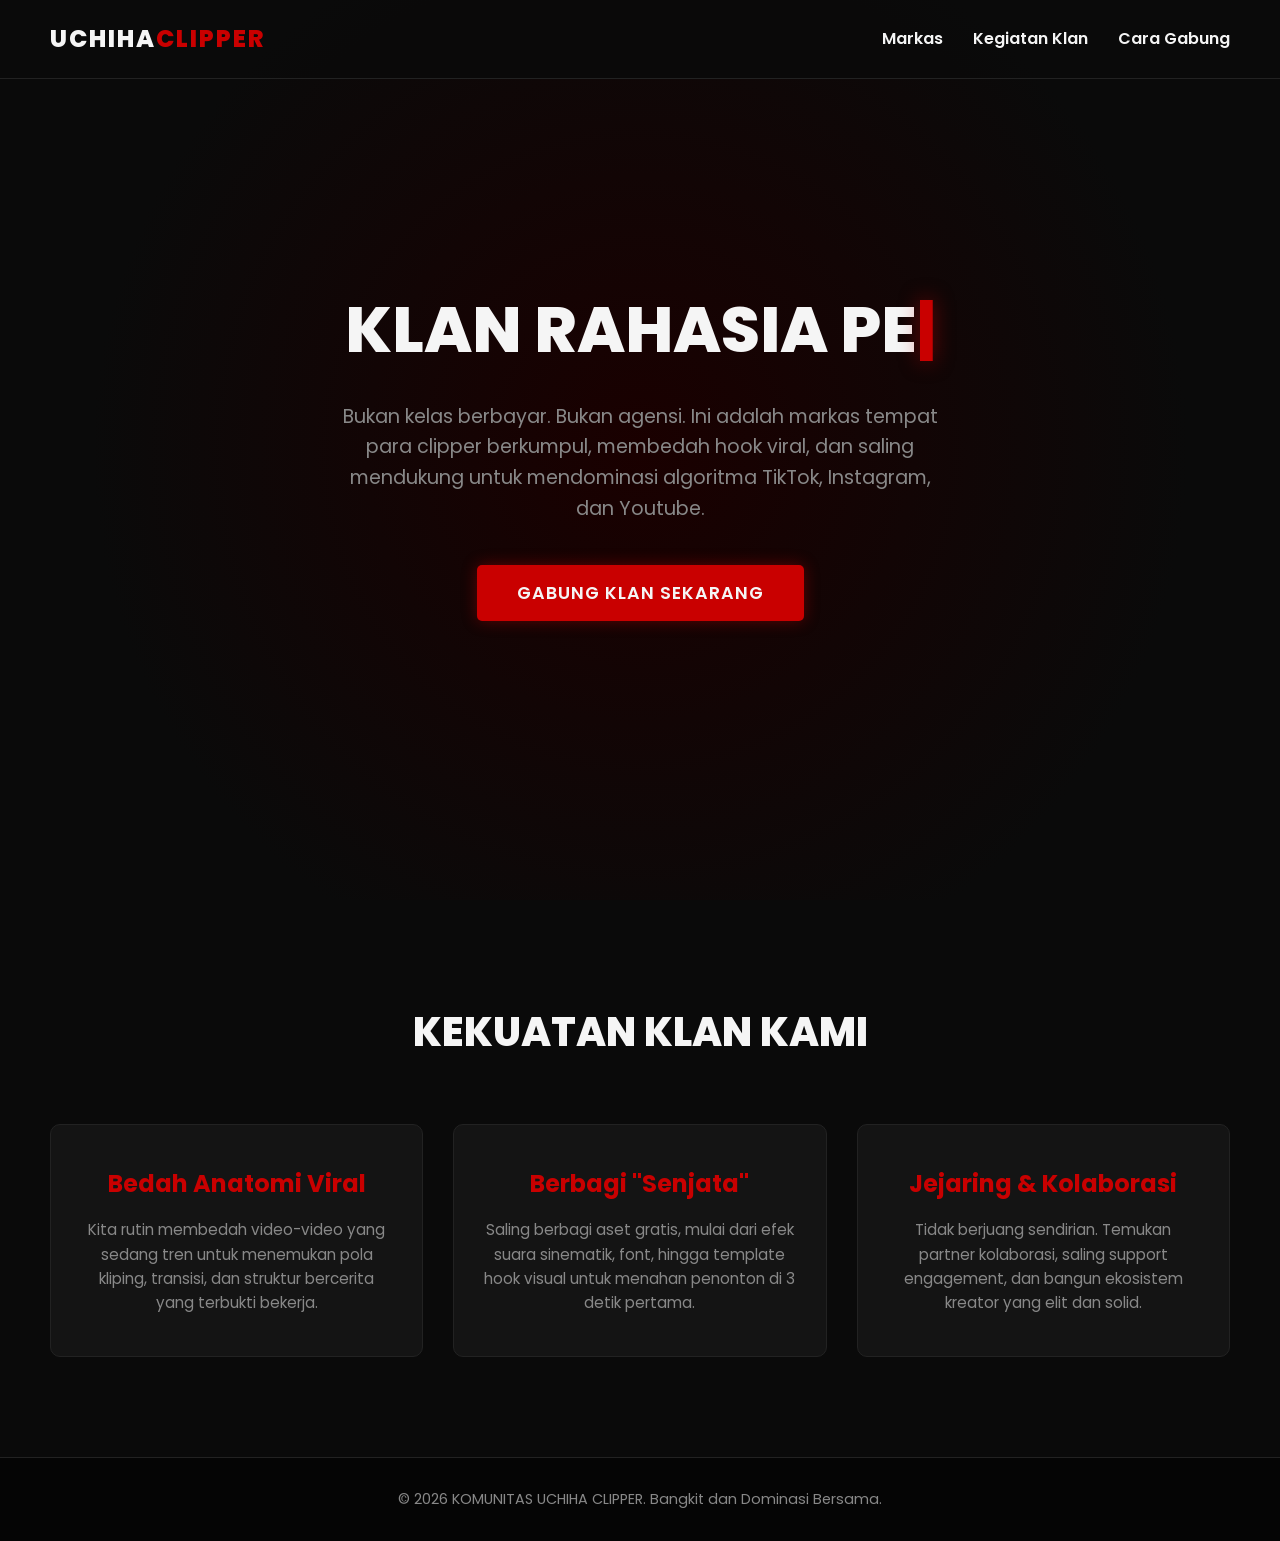
==== index.html @ 587202c2 "Remove Uchiha animation image from navigation" ====
<!DOCTYPE html>
<html lang="id">
<head>
    <meta charset="UTF-8">
    <meta name="viewport" content="width=device-width, initial-scale=1.0">
    <title>UCHIHA CLIPPER | Komunitas Penakluk Algoritma</title>
    <link rel="stylesheet" href="proyek.css">
    <link href="https://fonts.googleapis.com/css2?family=Poppins:wght@300;400;600;800&display=swap" rel="stylesheet">
</head>
<body>

    <!-- Navigasi -->
    <nav>
        <div class="logo">UCHIHA<span>CLIPPER</span></div>
        <ul class="nav-links">
            <li><a href="#home">Markas</a></li>
            <li><a href="#kegiatan">Kegiatan Klan</a></li>
            <li><a href="#gabung">Cara Gabung</a></li>
        </ul>
    </nav>

    <!-- Bagian Hero / Headline -->
    <section class="hero" id="home">
        <h1 id="hero-title"></h1>
        <p>Bukan kelas berbayar. Bukan agensi. Ini adalah markas tempat para clipper berkumpul, membedah hook viral, dan saling mendukung untuk mendominasi algoritma TikTok, Instagram, dan Youtube.</p>
        <button class="cta-btn" id="btn-eksekusi">Gabung Klan Sekarang</button>
    </section>

    <!-- Bagian Layanan diubah menjadi Kegiatan Komunitas -->
    <section class="services" id="kegiatan">
        <h2 class="section-title">KEKUATAN KLAN KAMI</h2>
        <div class="services-grid">
            <div class="service-card">
                <h3>Bedah Anatomi Viral</h3>
                <p>Kita rutin membedah video-video yang sedang tren untuk menemukan pola kliping, transisi, dan struktur bercerita yang terbukti bekerja.</p>
            </div>
            <div class="service-card">
                <h3>Berbagi "Senjata"</h3>
                <p>Saling berbagi aset gratis, mulai dari efek suara sinematik, font, hingga template hook visual untuk menahan penonton di 3 detik pertama.</p>
            </div>
            <div class="service-card">
                <h3>Jejaring & Kolaborasi</h3>
                <p>Tidak berjuang sendirian. Temukan partner kolaborasi, saling support engagement, dan bangun ekosistem kreator yang elit dan solid.</p>
            </div>
        </div>
    </section>

    <!-- Footer -->
    <footer>
        <p>&copy; 2026 KOMUNITAS UCHIHA CLIPPER. Bangkit dan Dominasi Bersama.</p>
    </footer>

    <script src="proyek.js"></script>

</body>
</html>
---- proyek.css ----
:root {
    --bg-dark: #0a0a0a;
    --bg-card: #141414;
    --uchiha-red: #c90000;
    --uchiha-red-glow: #ff1e1e;
    --text-light: #f5f5f5;
    --text-muted: #888888;
}

* {
    margin: 0;
    padding: 0;
    box-sizing: border-box;
    font-family: 'Poppins', sans-serif;
    scroll-behavior: smooth;
}

body {
    background-color: var(--bg-dark);
    color: var(--text-light);
    line-height: 1.6;
}

/* Navbar */
nav {
    display: flex;
    justify-content: space-between;
    align-items: center;
    padding: 20px 50px;
    background: rgba(10, 10, 10, 0.9);
    position: fixed;
    width: 100%;
    top: 0;
    z-index: 1000;
    border-bottom: 1px solid #222;
}

.logo {
    font-size: 24px;
    font-weight: 800;
    letter-spacing: 2px;
    color: var(--text-light);
}

.logo span {
    color: var(--uchiha-red);
}

.nav-links {
    list-style: none;
    display: flex;
    gap: 30px;
}

.nav-links a {
    color: var(--text-light);
    text-decoration: none;
    font-weight: 600;
    transition: color 0.3s ease;
}

.nav img{
    height: 40px;
    width: auto;
    margin: center;
}

.nav-links a:hover {
    color: var(--uchiha-red);
}

/* Hero Section */
.hero {
    height: 100vh;
    display: flex;
    flex-direction: column;
    justify-content: center;
    align-items: center;
    text-align: center;
    padding: 0 20px;
    background: radial-gradient(circle at center, #1a0000 0%, var(--bg-dark) 70%);
}

.hero h1 {
    font-size: 4rem;
    font-weight: 800;
    margin-bottom: 20px;
    text-transform: uppercase;
    min-height: 96px;
}

.hero h1 span {
    color: var(--uchiha-red);
    text-shadow: 0 0 20px rgba(201, 0, 0, 0.5);
}

/* Animasi Kursor Ketik */
.cursor {
    color: var(--uchiha-red) !important;
    animation: blink 0.8s infinite;
}

@keyframes blink {
    0%, 100% { opacity: 1; }
    50% { opacity: 0; }
}

.hero p {
    font-size: 1.2rem;
    color: var(--text-muted);
    max-width: 600px;
    margin-bottom: 40px;
}

.cta-btn {
    padding: 15px 40px;
    font-size: 1.1rem;
    font-weight: 600;
    color: var(--text-light);
    background-color: var(--uchiha-red);
    border: none;
    border-radius: 5px;
    cursor: pointer;
    text-transform: uppercase;
    letter-spacing: 1px;
    transition: all 0.3s ease;
    box-shadow: 0 0 15px rgba(201, 0, 0, 0.4);
}

.cta-btn:hover {
    background-color: var(--uchiha-red-glow);
    box-shadow: 0 0 30px rgba(255, 30, 30, 0.6);
    transform: translateY(-2px);
}

/* Services Section */
.services {
    padding: 100px 50px;
    text-align: center;
}

.section-title {
    font-size: 2.5rem;
    margin-bottom: 60px;
    font-weight: 800;
}

.services-grid {
    display: grid;
    grid-template-columns: repeat(auto-fit, minmax(300px, 1fr));
    gap: 30px;
}

.service-card {
    background-color: var(--bg-card);
    padding: 40px 30px;
    border-radius: 10px;
    border: 1px solid #222;
    transition: transform 0.3s ease, border-color 0.3s ease;
}

.service-card:hover {
    transform: translateY(-10px);
    border-color: var(--uchiha-red);
}

.service-card h3 {
    font-size: 1.5rem;
    margin-bottom: 15px;
    color: var(--uchiha-red);
}

.service-card p {
    color: var(--text-muted);
    font-size: 0.95rem;
}

/* Footer */
footer {
    text-align: center;
    padding: 30px;
    background-color: #050505;
    border-top: 1px solid #222;
    color: var(--text-muted);
    font-size: 0.9rem;
}

/* Responsive */
@media (max-width: 768px) {
    .hero h1 { font-size: 2.5rem; min-height: 120px; }
    nav { padding: 20px; flex-direction: column; gap: 15px; }
    .nav-links { gap: 15px; }
}
/* 1. Kontainer utama */
.hero-section {
    position: relative; /* Penting untuk menempatkan elemen di dalamnya */
    width: 100%;
    height: 400px; /* Sesuaikan tinggi bagian hero Anda */
    display: flex;
    justify-content: center; /* Pusatkan konten */
    align-items: center;
    overflow: hidden; /* Supaya gambar tidak keluar batas */
}

/* 2. Aturan untuk Gambar GIF (Rinnegan) */
.hero-bg-gif {
    position: absolute; /* Supaya bisa melayang bebas di dalam kontainer */
    top: 0;
    left: 0;
    width: 100%; /* Gambar memenuhi kontainer */
    height: 100%;
    object-fit: cover; /* Gambar menyesuaikan area tanpa gepeng */
    z-index: -1; /* Ini kuncinya! Nilai negatif mendorong gambar ke lapisan paling belakang */
    opacity: 0.5; /* Opsional: Transparansi agar teks lebih menonjol */
}
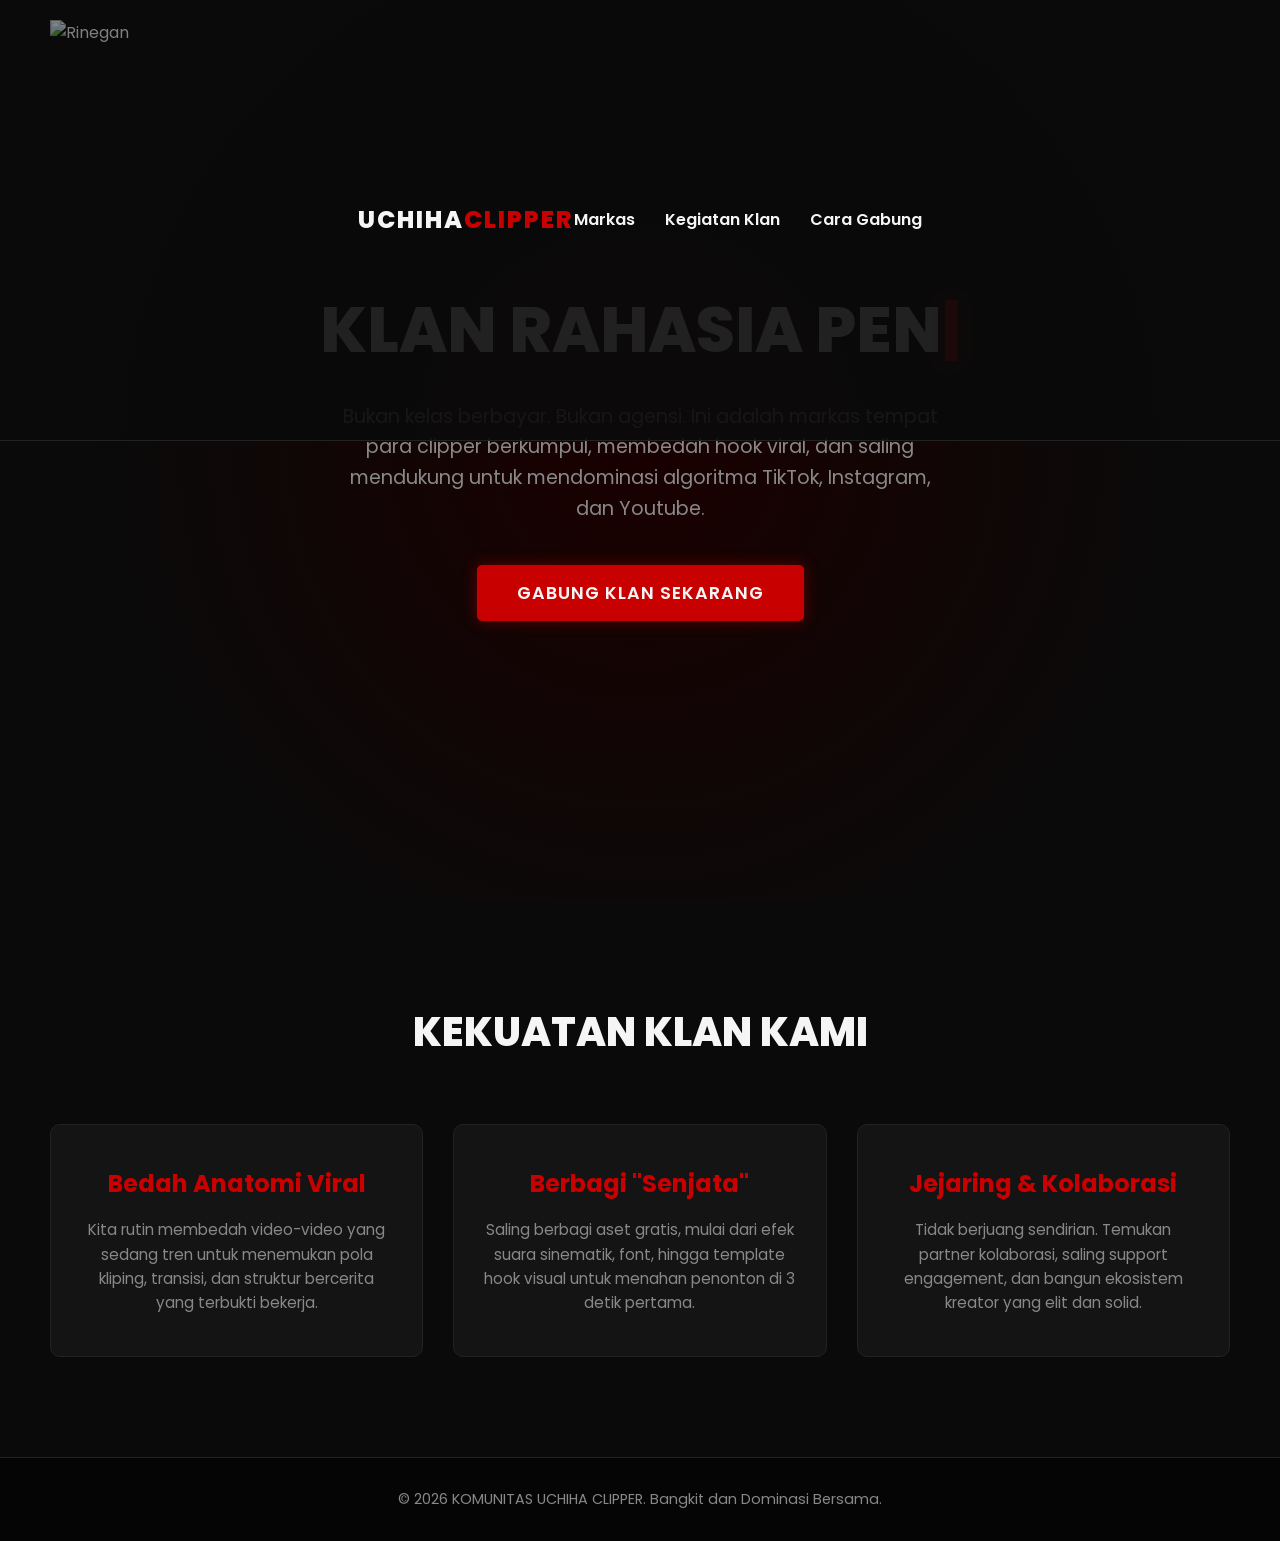
==== commit 6af1abf6: "Add hero section with background image to index.html" ====
--- a/index.html
+++ b/index.html
@@ -11,6 +11,8 @@
 
     <!-- Navigasi -->
     <nav>
+        <div class="hero-section">
+            <img src=uchiha.gif" alt="Rinegan" class="hero-bg-gif">
         <div class="logo">UCHIHA<span>CLIPPER</span></div>
         <ul class="nav-links">
             <li><a href="#home">Markas</a></li>
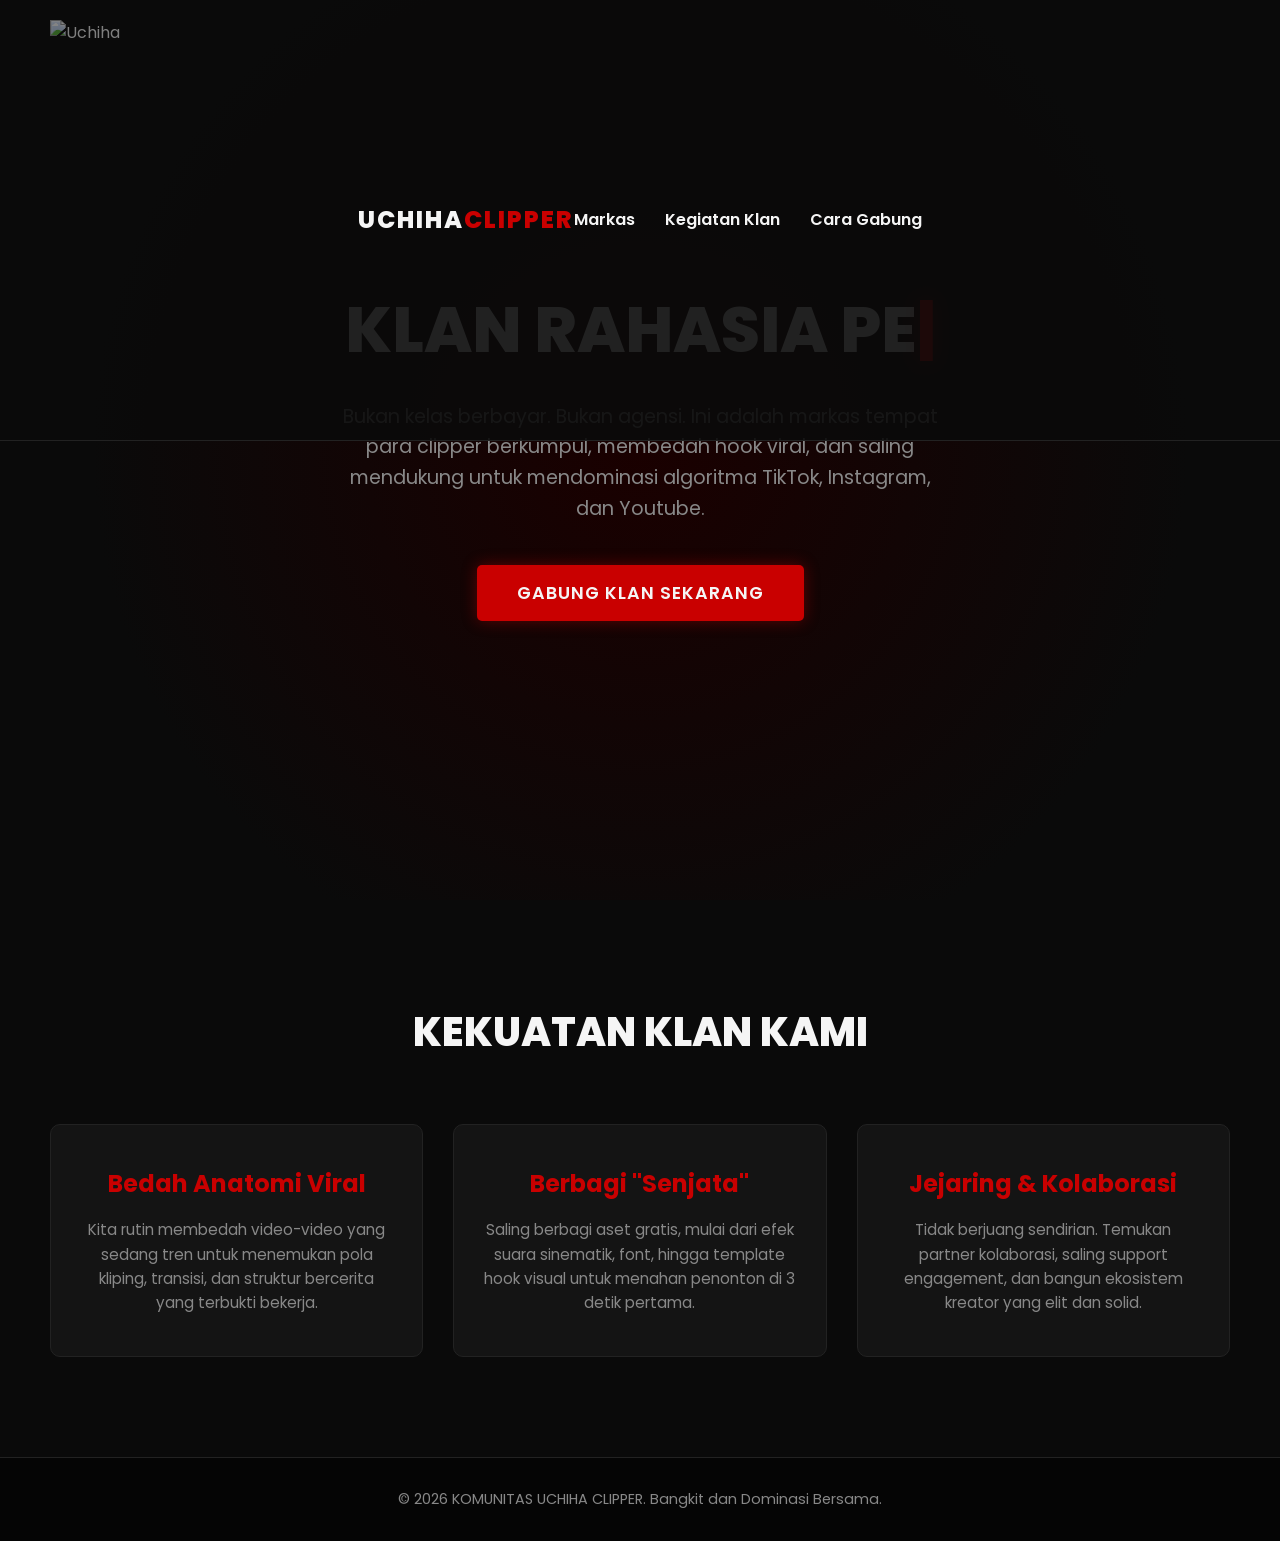
==== commit 23127a77: "Fix image source for hero section" ====
--- a/index.html
+++ b/index.html
@@ -12,7 +12,7 @@
     <!-- Navigasi -->
     <nav>
         <div class="hero-section">
-            <img src=uchiha.gif" alt="Rinegan" class="hero-bg-gif">
+            <img src=uchiha.gif" alt="Uchiha" class="hero-bg-gif">
         <div class="logo">UCHIHA<span>CLIPPER</span></div>
         <ul class="nav-links">
             <li><a href="#home">Markas</a></li>
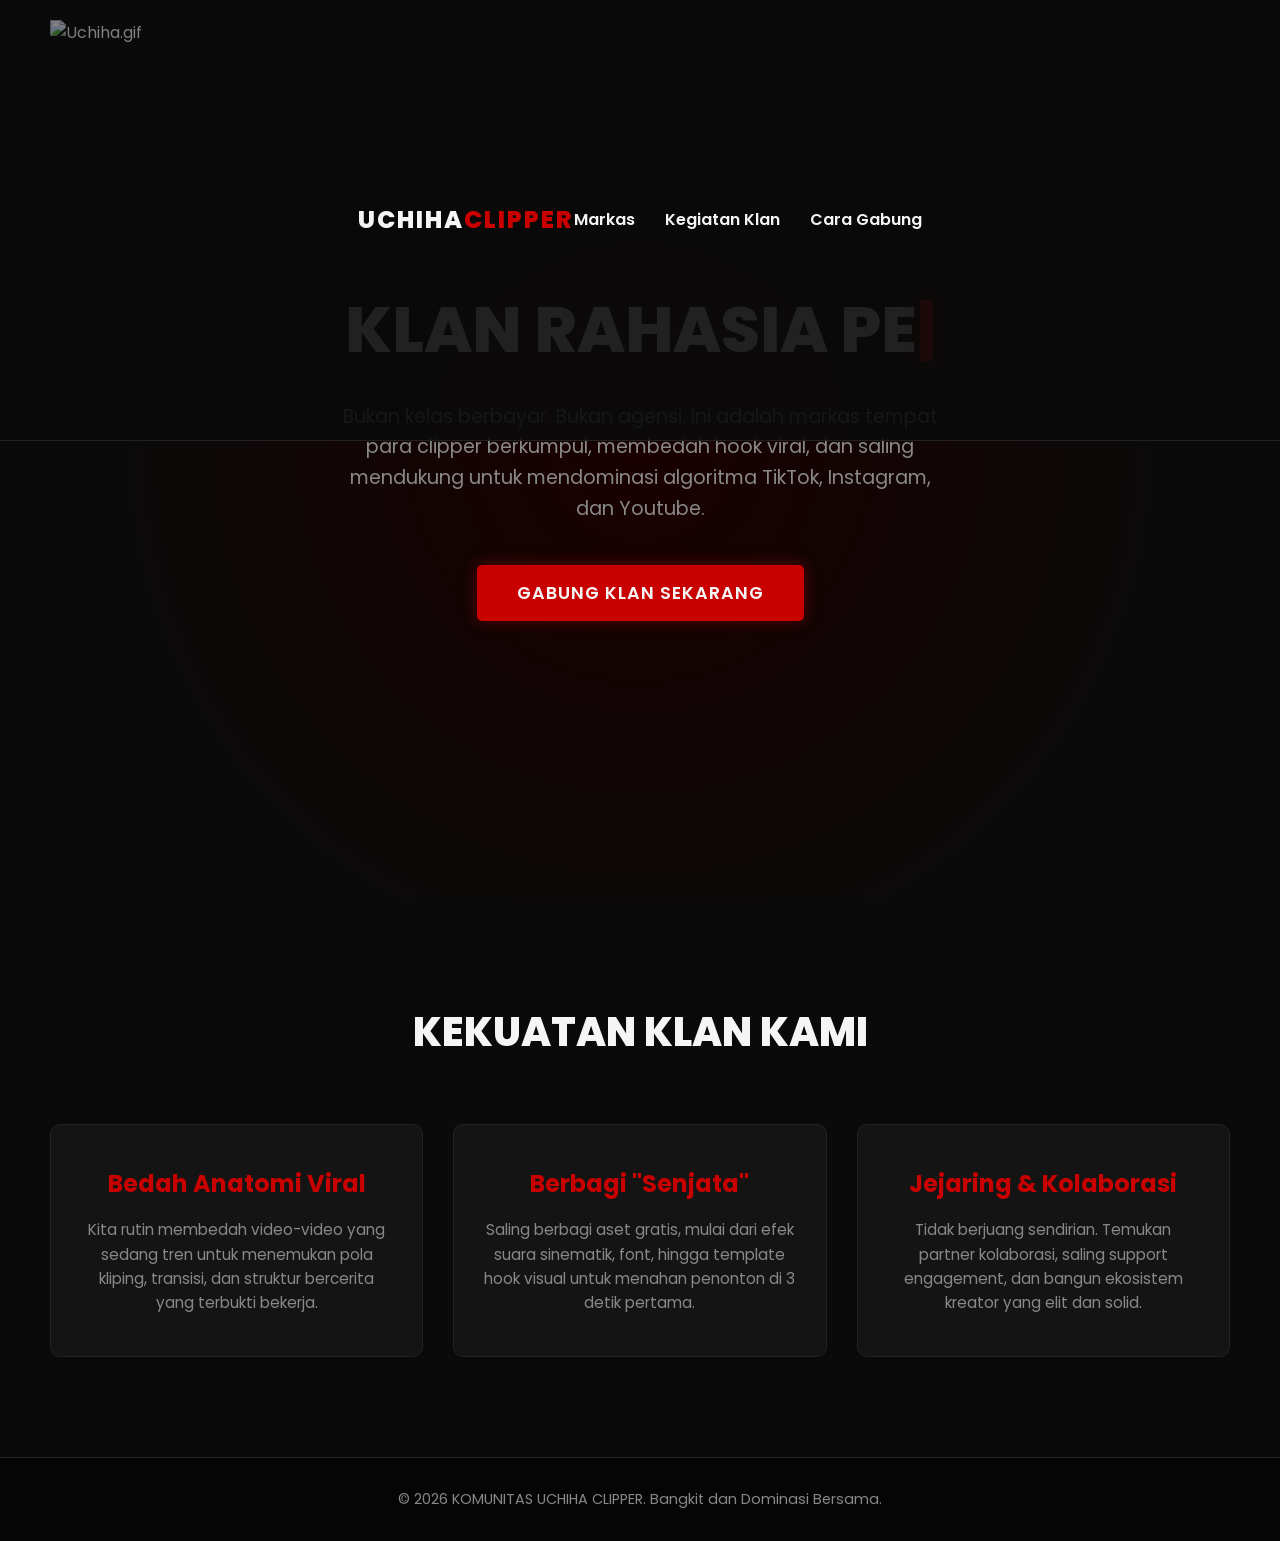
==== commit 88d94a1a: "Fix image source in hero section of index.html" ====
--- a/index.html
+++ b/index.html
@@ -12,7 +12,7 @@
     <!-- Navigasi -->
     <nav>
         <div class="hero-section">
-            <img src=uchiha.gif" alt="Uchiha" class="hero-bg-gif">
+            <img src=uchiha.gif" alt="Uchiha.gif" class="hero-bg-gif">
         <div class="logo">UCHIHA<span>CLIPPER</span></div>
         <ul class="nav-links">
             <li><a href="#home">Markas</a></li>
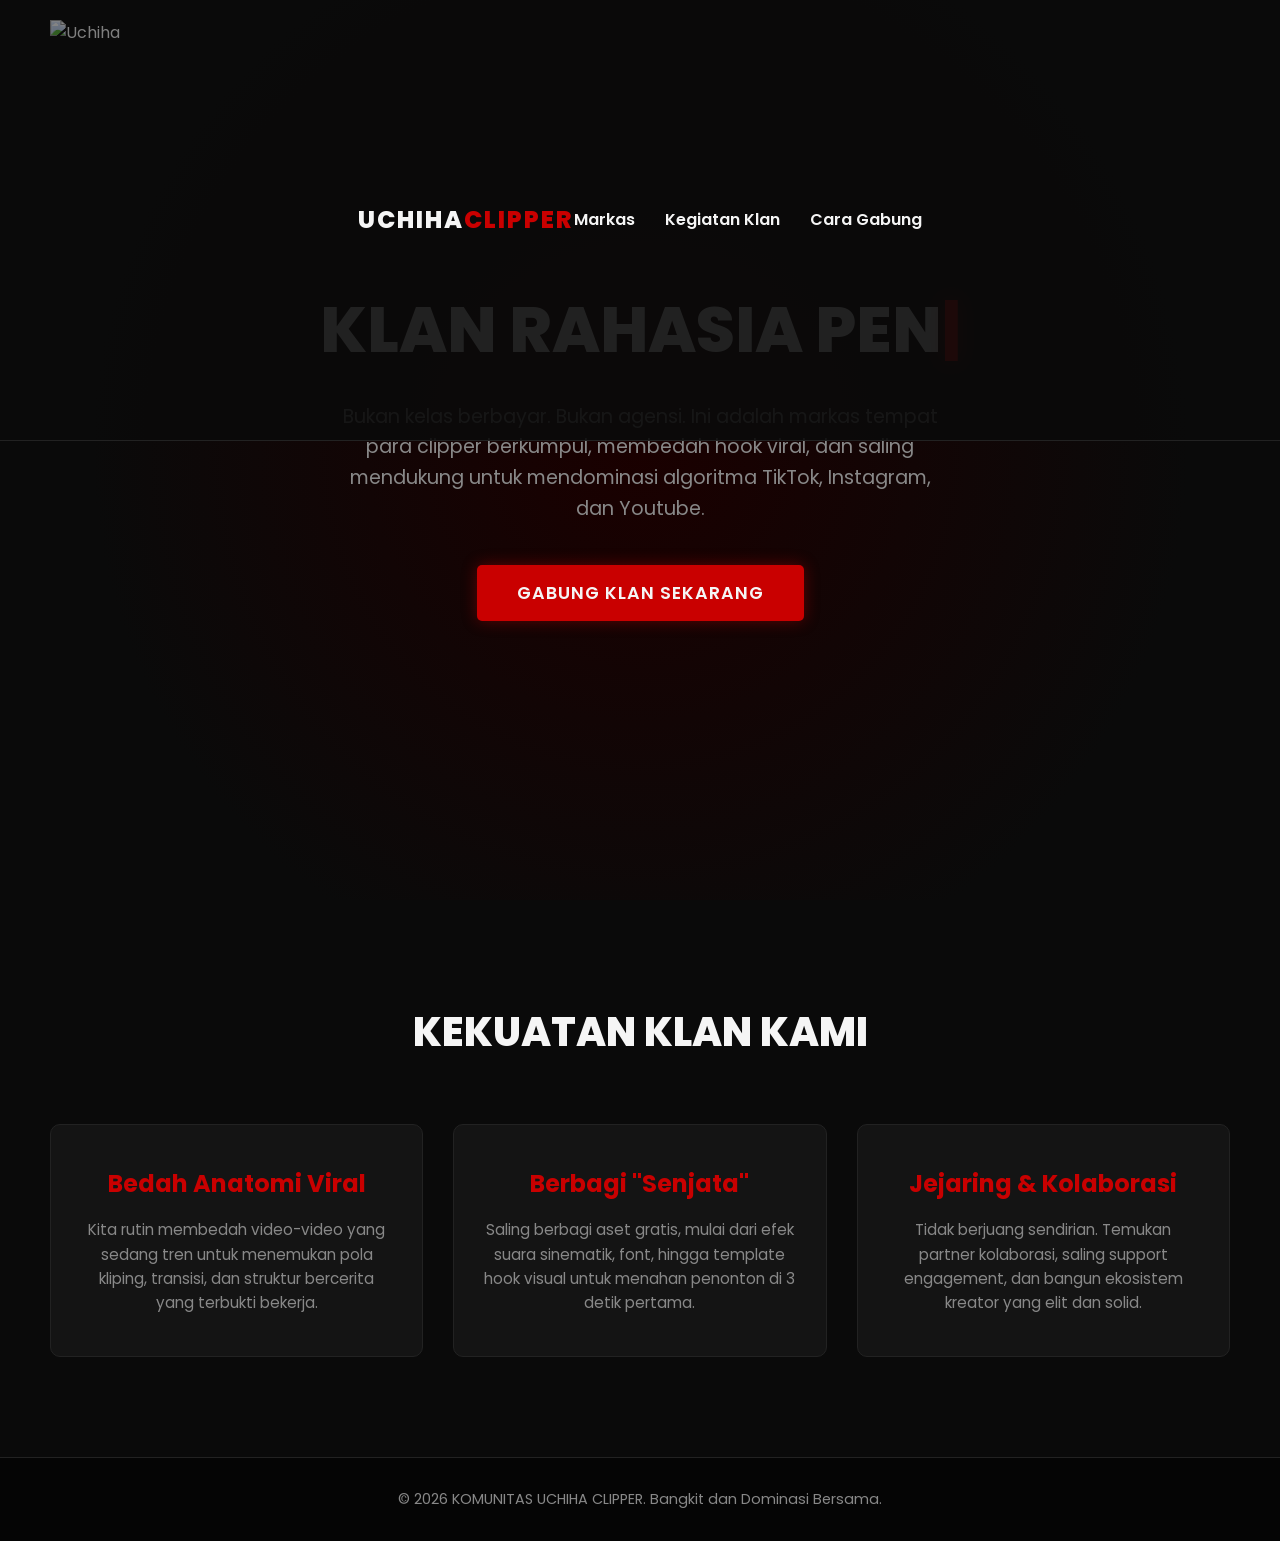
==== commit 3c3c4fa4: "Update index.html" ====
--- a/index.html
+++ b/index.html
@@ -12,7 +12,7 @@
     <!-- Navigasi -->
     <nav>
         <div class="hero-section">
-            <img src=uchiha.gif" alt="Uchiha.gif" class="hero-bg-gif">
+            <img src=uchiha.gif" alt="Uchiha" class="hero-bg-gif">
         <div class="logo">UCHIHA<span>CLIPPER</span></div>
         <ul class="nav-links">
             <li><a href="#home">Markas</a></li>
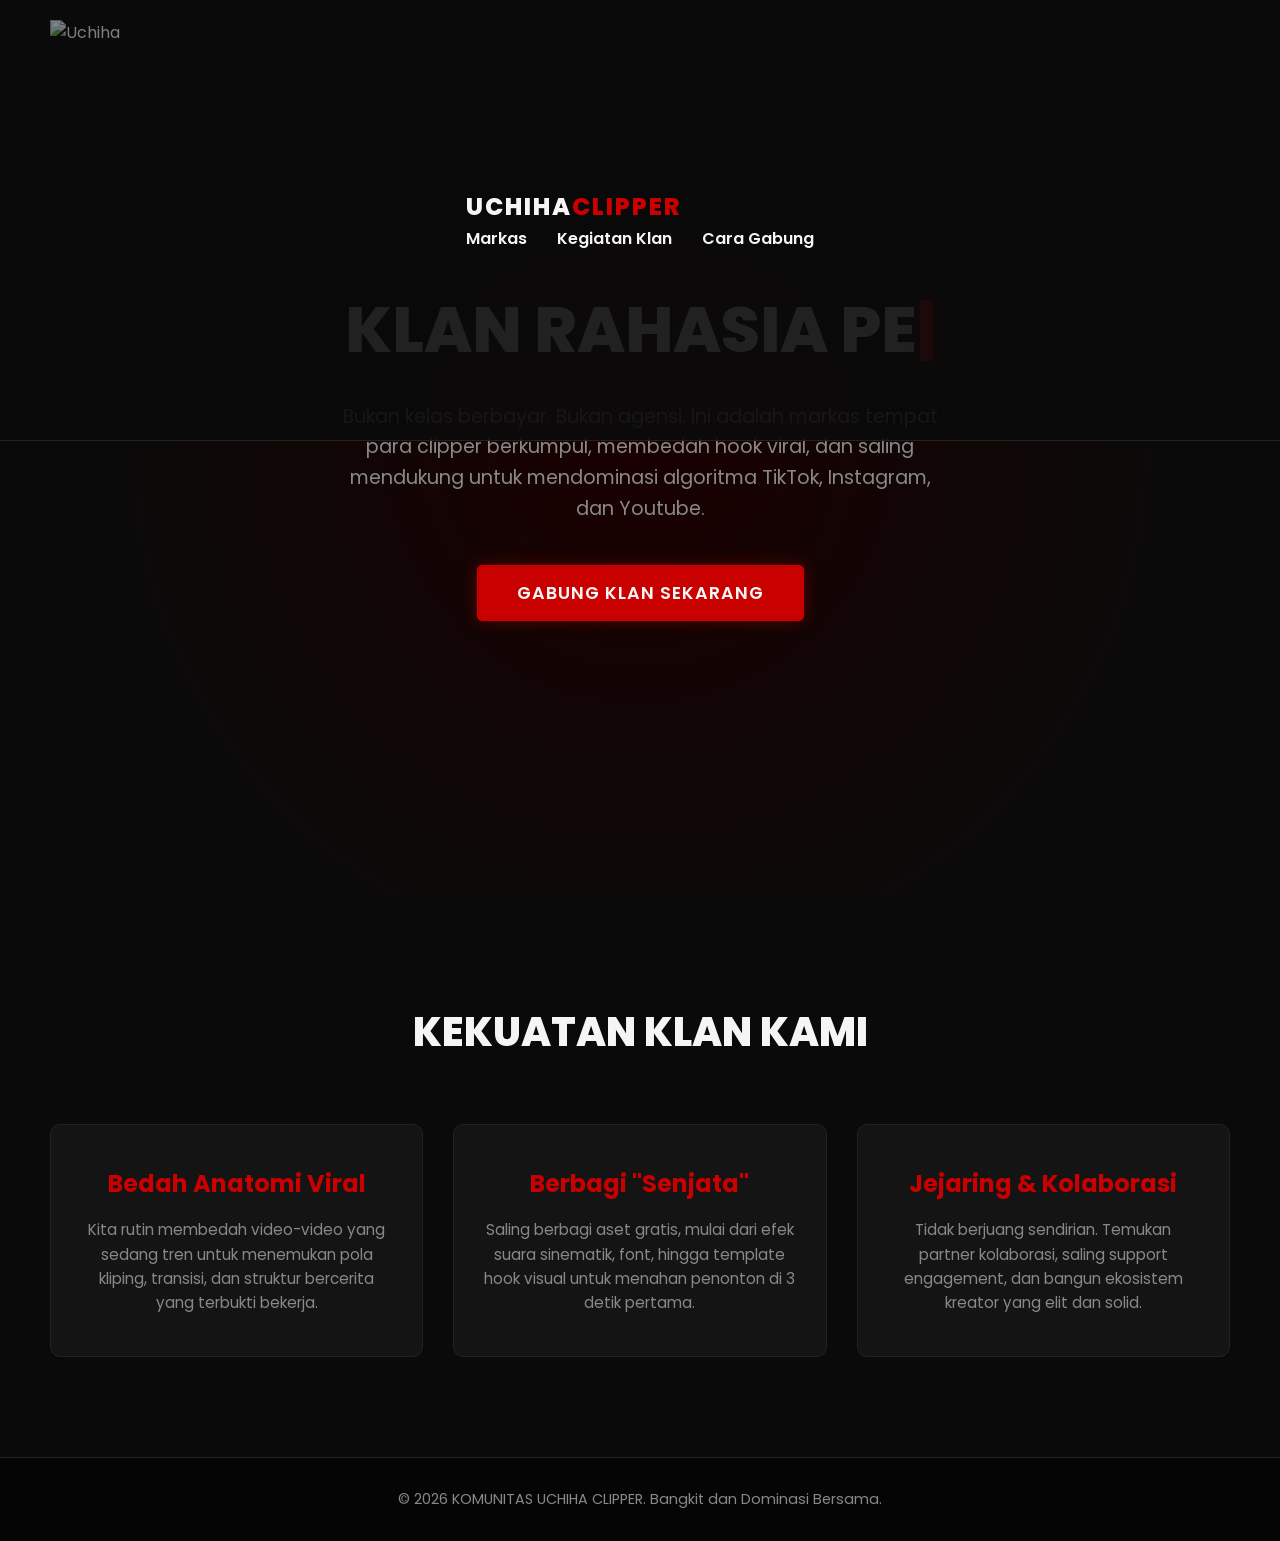
==== commit f91d3efb: "Fix HTML syntax in index.html" ====
--- a/index.html
+++ b/index.html
@@ -13,6 +13,7 @@
     <nav>
         <div class="hero-section">
             <img src=uchiha.gif" alt="Uchiha" class="hero-bg-gif">
+            <div class="hero-content">
         <div class="logo">UCHIHA<span>CLIPPER</span></div>
         <ul class="nav-links">
             <li><a href="#home">Markas</a></li>
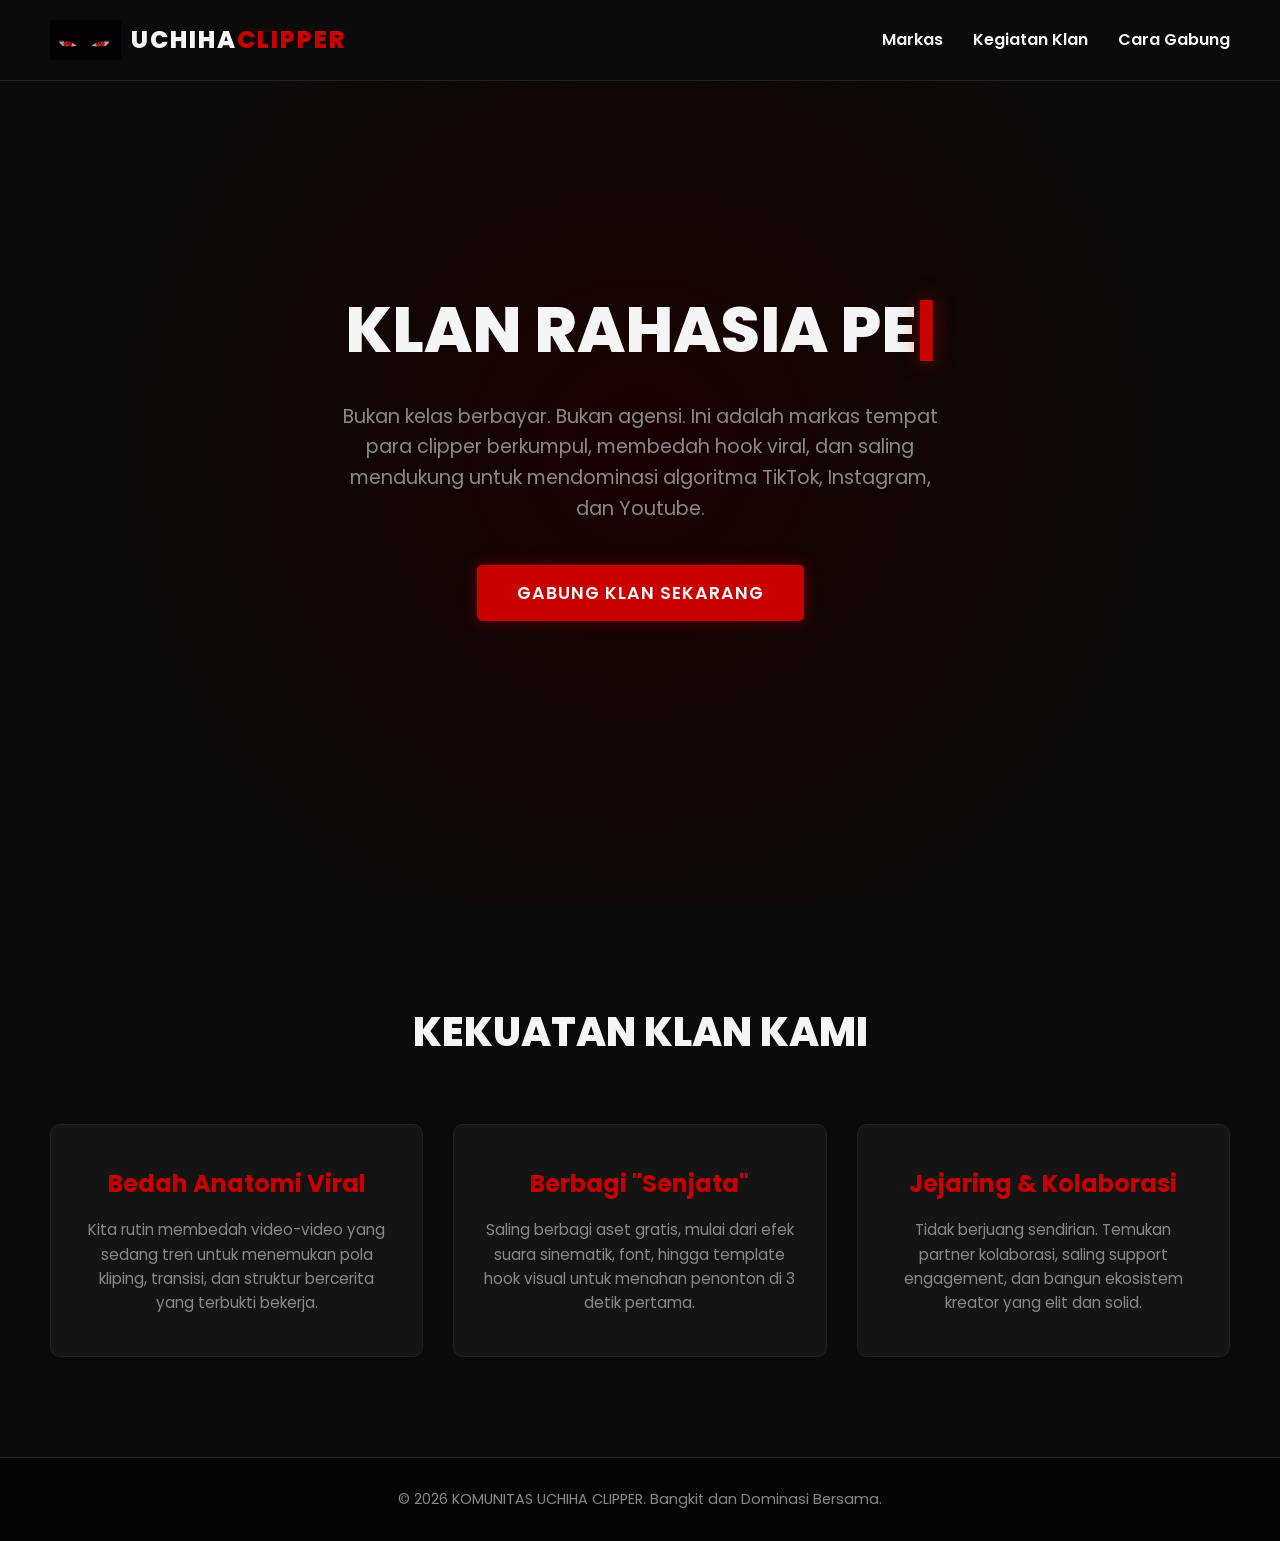
==== commit fe50b227: "Refactor navigation layout in index.html Reorganized navigation structure by moving logo and links i" ====
--- a/index.html
+++ b/index.html
@@ -11,16 +11,16 @@
 
     <!-- Navigasi -->
     <nav>
-        <div class="hero-section">
-            <img src=uchiha.gif" alt="Uchiha" class="hero-bg-gif">
-            <div class="hero-content">
+    <div class="logo-container" style="display: flex; align-items: center;">
+        <img src="uchiha.gif" alt="Animasi Uchiha" style="height: 40px; margin-right: 10px;">
         <div class="logo">UCHIHA<span>CLIPPER</span></div>
-        <ul class="nav-links">
-            <li><a href="#home">Markas</a></li>
-            <li><a href="#kegiatan">Kegiatan Klan</a></li>
-            <li><a href="#gabung">Cara Gabung</a></li>
-        </ul>
-    </nav>
+    </div>
+    <ul class="nav-links">
+        <li><a href="#home">Markas</a></li>
+        <li><a href="#kegiatan">Kegiatan Klan</a></li>
+        <li><a href="#gabung">Cara Gabung</a></li>
+    </ul>
+</nav>
 
     <!-- Bagian Hero / Headline -->
     <section class="hero" id="home">
